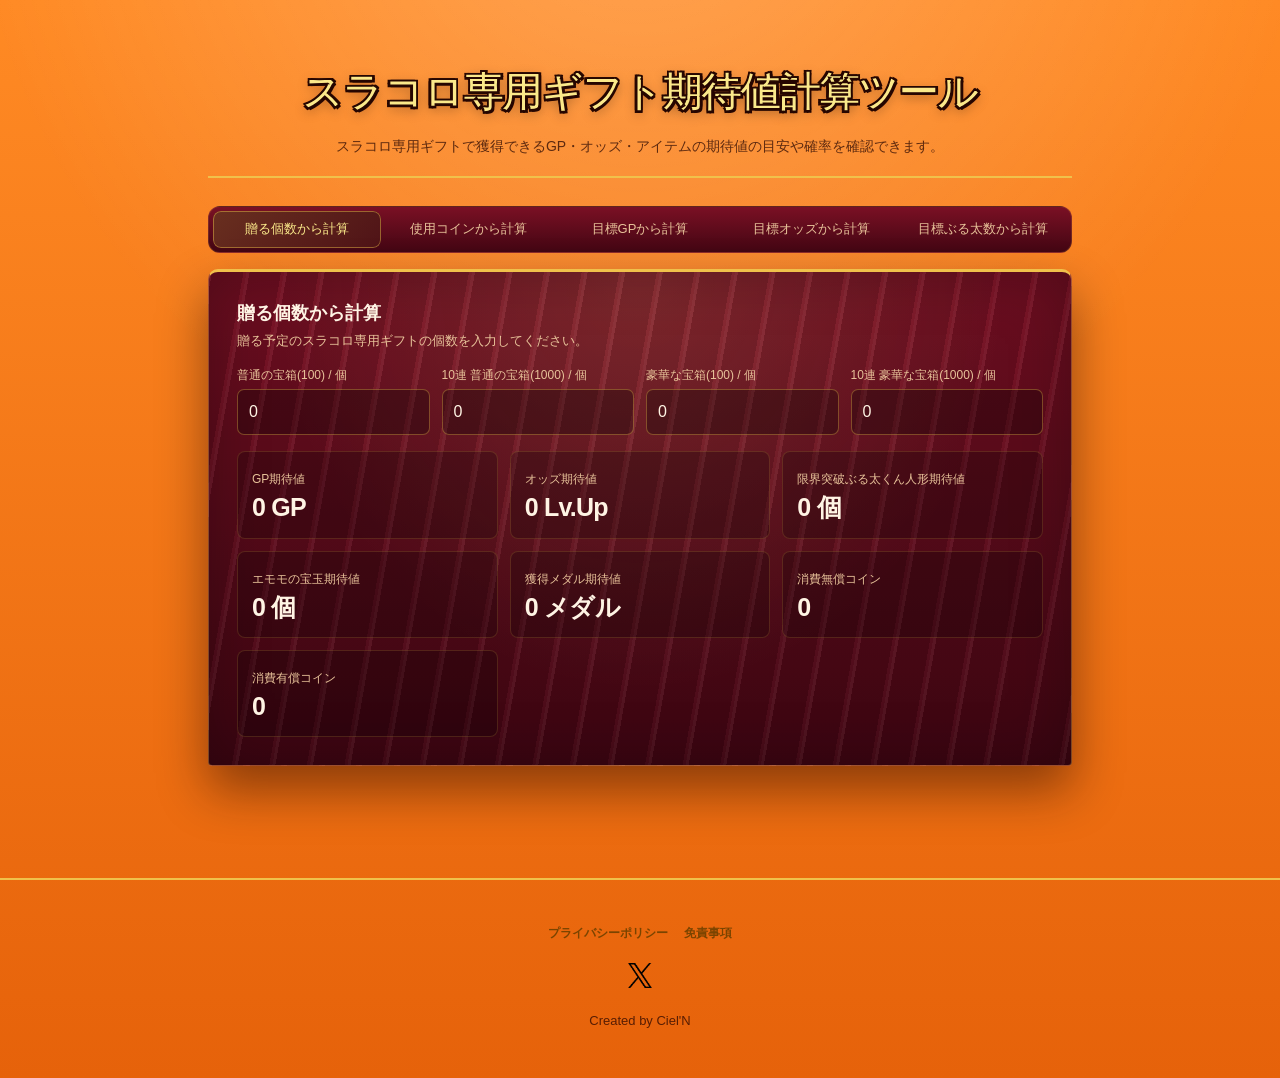
==== index.html @ bba898ba "フッターレイアウト調整" ====
<!doctype html>
<html lang="ja">
  <head>
    <!-- Google tag (gtag.js) -->
    <script async src="https://www.googletagmanager.com/gtag/js?id=G-BKD9T5BP9D"></script>
    <script>
      window.dataLayer = window.dataLayer || [];
      function gtag(){dataLayer.push(arguments);}
      gtag('js', new Date());

      gtag('config', 'G-BKD9T5BP9D');
    </script>

    <meta charset="utf-8">
    <meta name="viewport" content="width=device-width, initial-scale=1">
    <title>スラコロ専用ギフト期待値計算ツール</title>
    <!-- 検索用説明文 -->
    <meta name="description" content="配信アプリ「Mirrativ」でスラコロ専用ギフトの期待値を計算できる便利なツールです。">
    <!-- OGPタグ（SNSでシェアされたときの見た目用） -->
    <meta property="og:title" content="スラコロ専用ギフト期待値計算ツール">
    <meta property="og:description" content="スラコロ専用ギフトの期待値を簡単に確認！">
    <meta property="og:image" content="https://hack-w0r1d.github.io/mirrativ-surakoro-calculator/images/x-card.jpg">
    <meta property="og:url" content="https://hack-w0r1d.github.io/mirrativ-surakoro-calculator/">
    <meta property="og:type" content="website">
    <meta name="twitter:card" content="summary_large_image">
    <meta name="twitter:title" content="スラコロ専用ギフト期待値計算ツール">
    <meta name="twitter:description" content="スラコロ専用ギフトの期待値を簡単に確認！">
    <meta name="twitter:image" content="https://hack-w0r1d.github.io/mirrativ-surakoro-calculator/images/x-card.jpg">
    <link rel="icon" href="data:image/svg+xml,<svg xmlns=%22http://www.w3.org/2000/svg%22 viewBox=%220 0 100 100%22><text y=%22.9em%22 font-size=%2290%22>🎁</text></svg>">
    <link rel="stylesheet" href="style.css?v=1.1.2">
    <link rel="apple-touch-icon" sizes="192x192" href="apple-touch-icon.jpg">
  </head>
  <body>
    <main>
      <header>
        <h1>スラコロ専用ギフト<br class="sp-only">期待値計算ツール</h1>
        <p class="lead">スラコロ専用ギフトで獲得できるGP・オッズ・アイテムの期待値の目安や確率を確認できます。</p>
      </header>
      <!-- <p class="emomo-note">癒しのおばけシスター対応</p>
      <div class="emomo-bar" id="emomoBar">
        <span class="emomo-bar-label">エモモアイテムを設定する</span>
        <label class="emomo-switch">
          <input type="checkbox" id="emomoEnabled">
          <span class="emomo-switch-track"><span class="emomo-switch-thumb"></span></span>
          <span class="emomo-switch-state" id="emomoState">OFF</span>
        </label>
      </div>
      <div class="emomo-select" id="emomoSelect" hidden>
        <div class="field">
          <label for="emomoRarity">レア度</label>
          <select id="emomoRarity">
            <option value="">選択してください</option>
            <option value="star5">★5</option>
            <option value="star4">★4</option>
            <option value="star3">★3</option>
            <option value="star2">★2</option>
          </select>
        </div>
        <div class="field" id="emomoItemField" hidden>
          <label for="emomoItem">アイテム</label>
          <select id="emomoItem"></select>
        </div>
      </div> -->
      <div class="tabs" role="tablist" aria-label="計算メニュー">
        <button type="button" class="tab" id="tab-send" role="tab" aria-selected="true" aria-controls="panel-send" data-target="panel-send">贈る個数から計算</button>
        <button type="button" class="tab" id="tab-budget" role="tab" aria-selected="false" aria-controls="panel-budget" data-target="panel-budget" tabindex="-1">使用コインから計算</button>
        <button type="button" class="tab" id="tab-gp" role="tab" aria-selected="false" aria-controls="panel-gp" data-target="panel-gp" tabindex="-1">目標GPから計算</button>
        <button type="button" class="tab" id="tab-odds" role="tab" aria-selected="false" aria-controls="panel-odds" data-target="panel-odds" tabindex="-1">目標オッズから計算</button>
        <button type="button" class="tab" id="tab-item" role="tab" aria-selected="false" aria-controls="panel-item" data-target="panel-item" tabindex="-1">目標ぶる太数から計算</button>
      </div>
      <section class="card panel" id="panel-send" role="tabpanel" aria-labelledby="tab-send" tabindex="0">
        <h2>贈る個数から計算</h2>
        <p class="hint">贈る予定のスラコロ専用ギフトの個数を入力してください。</p>
        <div class="grid">
          <div>
            <label for="normalSingle">普通の宝箱(100) / 個</label>
            <input id="normalSingle" type="number" min="0" step="1" value="0">
          </div>
          <div>
            <label for="normalTen">10連 普通の宝箱(1000) / 個</label>
            <input id="normalTen" type="number" min="0" step="1" value="0">
          </div>
          <div>
            <label for="deluxeSingle">豪華な宝箱(100) / 個</label>
            <input id="deluxeSingle" type="number" min="0" step="1" value="0">
          </div>
          <div>
            <label for="deluxeTen">10連 豪華な宝箱(1000) / 個</label>
            <input id="deluxeTen" type="number" min="0" step="1" value="0">
          </div>
        </div>
        <div class="results">
          <div class="result is-highlight emomo-result" id="emomoResultSend" hidden>
            <span>選択したエモモアイテムが当たる確率</span>
            <b id="emomoProbSend">アイテムが選択されていません</b>
          </div>
          <div class="result">
            <span>GP期待値</span>
            <b id="gpResult">0 GP</b>
          </div>
          <div class="result">
            <span>オッズ期待値</span>
            <b id="oddsResult">0 Lv.Up</b>
          </div>
          <div class="result">
            <span>限界突破ぶる太くん人形期待値</span>
            <b id="dollResult">0 個</b>
          </div>
          <div class="result">
            <span>エモモの宝玉期待値</span>
            <b id="gemResult">0 個</b>
          </div>
          <div class="result">
            <span>獲得メダル期待値</span>
            <b id="medalResult">0 メダル</b>
          </div>
          <div class="result">
            <span>消費無償コイン</span>
            <b id="freeCoinsResult">0</b>
          </div>
          <div class="result">
            <span>消費有償コイン</span>
            <b id="paidCoinsResult">0</b>
          </div>
        </div>
      </section>
      <section class="card panel" id="panel-budget" role="tabpanel" aria-labelledby="tab-budget" tabindex="0" hidden>
        <h2>使用コインから計算</h2>
        <p class="hint">使用できる無償コイン・有償コインの上限額を入力してください。</p>
        <div class="grid two">
          <div>
            <label for="budgetFree">使用可能な無償コイン</label>
            <input id="budgetFree" type="number" min="0" step="1" value="0">
          </div>
          <div>
            <label for="budgetPaid">使用可能な有償コイン</label>
            <input id="budgetPaid" type="number" min="0" step="1" value="0">
          </div>
        </div>
        <div class="results">
          <div class="result is-highlight emomo-result" id="emomoResultBudget" hidden>
            <span>選択したエモモアイテムが当たる確率</span>
            <b id="emomoProbBudget">アイテムが選択されていません</b>
          </div>
          <div class="result">
            <span>GP期待値</span>
            <b id="budgetGpResult">0 GP</b>
          </div>
          <div class="result">
            <span>オッズ期待値</span>
            <b id="budgetOddsResult">0 Lv.Up</b>
          </div>
          <div class="result">
            <span>限界突破ぶる太くん人形期待値</span>
            <b id="budgetDollResult">0 個</b>
          </div>
          <div class="result">
            <span>エモモの宝玉期待値</span>
            <b id="budgetGemResult">0 個</b>
          </div>
          <div class="result">
            <span>獲得メダル期待値</span>
            <b id="budgetMedalResult">0 メダル</b>
          </div>
        </div>
        <table class="comparison">
          <thead>
            <tr>
              <th>ギフト</th>
              <th>贈る個数</th>
              <th>消費コイン</th>
            </tr>
          </thead>
          <tbody id="budgetComparison"></tbody>
        </table>
        <p class="note">
          ※ 有償コインは豪華な宝箱に使用する想定です。<br>
          ※ コインあたりの期待値が高いギフト（10連 普通の宝箱 &gt; 普通の宝箱 / 10連 豪華な宝箱 &gt; 豪華な宝箱）から優先して使い切る組み合わせを想定して表示しています。
        </p>
      </section>
      <section class="card panel" id="panel-gp" role="tabpanel" aria-labelledby="tab-gp" tabindex="0" hidden>
        <h2>目標GPから計算</h2>
        <p class="hint">目標のGPを貯めるために必要なギフト数の目安を計算します。</p>
        <div class="grid two">
          <div>
            <label for="gpTarget">目標GP / ポイント</label>
            <input id="gpTarget" type="number" min="0" step="1" value="0">
          </div>
          <div>
            <label for="gpStock">目標チャンスストック(500GP) / 個分</label>
            <input id="gpStock" type="number" min="0" step="1" value="0">
          </div>
          <div>
            <label for="gpCoinType">使用するコイン(種類)</label>
            <select id="gpCoinType">
              <option value="free">無償コイン</option>
              <option value="paid">有償コイン</option>
            </select>
          </div>
        </div>
        <div class="results">
          <div class="result is-highlight emomo-result" id="emomoResultGp" hidden>
            <span>選択したエモモアイテムが当たる確率</span>
            <b id="emomoProbGp">アイテムが選択されていません</b>
          </div>
          <div class="result is-highlight" id="gpNeedTenResult" hidden>
            <span id="gpNeedTenLabel">10連 普通の宝箱の個数の目安</span>
            <b id="gpNeedTen">0 個</b>
          </div>
          <div class="result is-highlight" id="gpNeedSingleResult" hidden>
            <span id="gpNeedSingleLabel">普通の宝箱の個数の目安</span>
            <b id="gpNeedSingle">0 個</b>
          </div>
          <div class="result">
            <span id="gpNeedCoinsLabel">コイン数の目安</span>
            <b id="gpNeedCoins">0 コイン(無償)</b>
          </div>
          <div class="result">
            <span>GP期待値</span>
            <b id="gpExpectedResult">0 GP</b>
          </div>
        </div>
        <table class="comparison">
          <thead>
            <tr>
              <th>ギフト</th>
              <th>必要個数の目安</th>
              <th>必要コイン</th>
            </tr>
          </thead>
          <tbody id="gpComparison"></tbody>
        </table>
        <p class="note">※ 確率に基づく期待値です。実際に貯まるGPは各種宝箱の中身によって前後するため、目標達成を保証する数値ではありません。</p>
      </section>
      <section class="card panel" id="panel-odds" role="tabpanel" aria-labelledby="tab-odds" tabindex="0" hidden>
        <h2>目標オッズから計算</h2>
        <p class="hint">目標のオッズLv.を上げるために必要なギフト数の目安を計算します。</p>
        <div class="grid two">
          <div>
            <label for="oddsTarget">目標オッズ / Lv.(ストック分も含む)</label>
            <input id="oddsTarget" type="number" min="0" step="1" value="0">
          </div>
          <div>
            <label for="oddsCoinType">使用するコイン(種類)</label>
            <select id="oddsCoinType">
              <option value="free">無償コイン</option>
              <option value="paid">有償コイン</option>
            </select>
          </div>
        </div>
        <div class="results">
          <div class="result is-highlight emomo-result" id="emomoResultOdds" hidden>
            <span>選択したエモモアイテムが当たる確率</span>
            <b id="emomoProbOdds">アイテムが選択されていません</b>
          </div>
          <div class="result is-highlight" id="oddsNeedTenResult" hidden>
            <span id="oddsNeedTenLabel">10連 普通の宝箱の個数の目安</span>
            <b id="oddsNeedTen">0 個</b>
          </div>
          <div class="result is-highlight" id="oddsNeedSingleResult" hidden>
            <span id="oddsNeedSingleLabel">普通の宝箱の個数の目安</span>
            <b id="oddsNeedSingle">0 個</b>
          </div>
          <div class="result">
            <span id="oddsNeedCoinsLabel">コイン数の目安</span>
            <b id="oddsNeedCoins">0 コイン(無償)</b>
          </div>
          <div class="result">
            <span>オッズ期待値</span>
            <b id="oddsExpectedResult">0 Lv.Up</b>
          </div>
        </div>
        <table class="comparison">
          <thead>
            <tr>
              <th>ギフト</th>
              <th>必要個数の目安</th>
              <th>必要コイン</th>
            </tr>
          </thead>
          <tbody id="oddsComparison"></tbody>
        </table>
        <p class="note">※ 確率に基づく期待値です。実際に上がるオッズは各種宝箱の中身によって前後するため、目標達成を保証する数値ではありません。</p>
      </section>
      <section class="card panel" id="panel-item" role="tabpanel" aria-labelledby="tab-item" tabindex="0" hidden>
        <h2>目標の限界突破ぶる太くん人形数から計算</h2>
        <p class="hint">目標の限界突破ぶる太くん人形の個数を獲得するために必要なギフト数の目安を計算します。</p>
        <div class="grid two">
          <div>
            <label for="dollTarget">目標の限界突破ぶる太くん人形数 / 個</label>
            <input id="dollTarget" type="number" min="0" step="1" value="0">
          </div>
          <div>
            <label for="dollCoinType">使用するコイン(種類)</label>
            <select id="dollCoinType">
              <option value="free">無償コイン</option>
              <option value="paid">有償コイン</option>
            </select>
          </div>
        </div>
        <div class="results">
          <div class="result is-highlight emomo-result" id="emomoResultDoll" hidden>
            <span>選択したエモモアイテムが当たる確率</span>
            <b id="emomoProbDoll">アイテムが選択されていません</b>
          </div>
          <div class="result is-highlight" id="dollNeedTenResult" hidden>
            <span id="dollNeedTenLabel">10連 普通の宝箱の個数の目安</span>
            <b id="dollNeedTen">0 個</b>
          </div>
          <div class="result is-highlight" id="dollNeedSingleResult" hidden>
            <span id="dollNeedSingleLabel">普通の宝箱の個数の目安</span>
            <b id="dollNeedSingle">0 個</b>
          </div>
          <div class="result">
            <span id="dollNeedCoinsLabel">コイン数の目安</span>
            <b id="dollNeedCoins">0 コイン(無償)</b>
          </div>
          <div class="result">
            <span>限界突破ぶる太くん人形期待値</span>
            <b id="dollExpectedResult">0 個</b>
          </div>
        </div>
        <table class="comparison">
          <thead>
            <tr>
              <th>ギフト</th>
              <th>必要個数の目安</th>
              <th>必要コイン</th>
            </tr>
          </thead>
          <tbody id="dollComparison"></tbody>
        </table>
        <p class="note">※ 確率に基づく期待値です。実際に獲得できる限界突破ぶる太くん人形の数は各種宝箱の中身によって前後するため、目標達成を保証する数値ではありません。</p>
      </section>
    </main>
    <footer class="site-footer">
      <div class="footer-inner">
        <p class="footer-links">
          <a href="privacy.html">プライバシーポリシー</a>
          <a href="disclaimer.html">免責事項</a>
        </p>
        <p class="footer-social">
          <a href="https://x.com/yu_cielkun" target="_blank" rel="noopener noreferrer" aria-label="X (旧Twitter)">
            <img id="x-logo" src="images/x-logo-black.png" alt="Xアカウント">
          </a>
        </p>
        <p class="footer-credit">Created by Ciel'N</p>
      </div>
    </footer>
  <script src="script.js?v=1.1.2"></script>
  </body>
</html>
---- style.css ----
:root {
  --bg: #ff8a24;
  --bg-deep: #e6620a;
  --curtain: #7a1024;
  --curtain-deep: #430613;
  --surface-hover: #8a1830;
  --text: #fff4e4;
  --muted: #e8c39a;
  --line: rgba(240, 193, 75, .35);
  --line-subtle: rgba(240, 193, 75, .16);
  --gold: #f0c14b;
  --gold-soft: #ffe9a8;
  --title-color: #fbe98a;
  --ink: #260600;
  --ink-muted: rgba(38, 6, 0, .74);
  --link-ink: #7a4400;
  --emomo-purple: #c77dff;
  --emomo-purple-deep: #6a3fb5;
  --emomo-mist-a: rgba(196, 168, 240, .55);
  --emomo-mist-b: rgba(216, 190, 250, .45);
  --emomo-panel-bg: rgba(255, 255, 255, .92);
  --emomo-panel-border: rgba(180, 140, 220, .4);
  --emomo-ink: #4a3a66;
  --emomo-ink-muted: #7a6a96;
}

* {
  box-sizing: border-box;
}

html {
  background: black;
}

body {
  margin: 0;
  background:
    radial-gradient(circle at 50% -15%, rgba(255, 255, 255, .22), transparent 42rem),
    linear-gradient(180deg, var(--bg) 0%, var(--bg-deep) 100%);
  color: var(--text);
  font-family: -apple-system, BlinkMacSystemFont, "Hiragino Kaku Gothic ProN", "Noto Sans JP", sans-serif;
  line-height: 1.5;
}

main {
  max-width: 900px;
  margin: auto;
  padding: 48px 18px 64px;
}

.back-link {
  display: block;
  width: fit-content;
  margin: 20px 20px 0 auto;
  color: var(--curtain-deep);
  font-size: 13px;
  text-decoration: none;
}

.back-link:hover {
  text-decoration: underline;
}

header {
  padding-top: 14px;
  padding-bottom: 18px;
  margin-bottom: 28px;
  text-align: center;
  border-bottom: 2px solid var(--gold);
}

h1 {
  margin: 0 0 12px;
  font-size: clamp(28px, 5.5vw, 40px);
  font-weight: 800;
  letter-spacing: -.02em;
  color: var(--title-color);
  text-shadow:
    -1.5px -1.5px 0 var(--ink),
    1.5px -1.5px 0 var(--ink),
    -1.5px 1.5px 0 var(--ink),
    1.5px 1.5px 0 var(--ink),
    0 4px 12px rgba(0, 0, 0, .35);
  -webkit-text-stroke: 1.5px var(--ink);
}

h1.page-title {
  color: var(--title-color);
}

h2 {
  margin: 0 0 4px;
  font-size: 18px;
}

.hint,
.note,
label {
  color: var(--muted);
}

.hint {
  margin: 0 0 16px;
  font-size: 13px;
}

.note {
  margin: 16px 0 0;
  font-size: 12px;
}

.lead {
  display: inline-block;
  max-width: calc(100vw - 64px);
  margin: 0;
  color: var(--ink-muted);
  font-size: 14px;
  text-align: left;
}

.lead a {
  color: var(--link-ink);
  font-weight: 600;
}

.emomo-note {
  display: block;
  width: fit-content;
  margin: 16px 0 0 10px;
  padding: 3px 8px;
  background: linear-gradient(135deg, var(--emomo-purple), var(--emomo-purple-deep));
  border-radius: 999px;
  color: #fff;
  font-size: 11px;
  font-weight: 700;
  letter-spacing: .02em;
}

.emomo-bar {
  display: flex;
  align-items: center;
  gap: 10px;
  padding: 10px 14px;
  margin-top: 8px;
  background:
    radial-gradient(circle at 15% 20%, var(--emomo-mist-a), transparent 60%),
    radial-gradient(circle at 85% 15%, var(--emomo-mist-b), transparent 65%),
    var(--emomo-panel-bg);
  border: 1px solid var(--emomo-panel-border);
  border-radius: 12px;
  transition: border-color .2s, box-shadow .2s;
}

.emomo-bar.is-active {
  border-color: rgba(180, 140, 220, .7);
  box-shadow: 0 0 24px rgba(150, 90, 220, .2);
}

.emomo-bar-label {
  flex: 1;
  font-size: 13px;
  font-weight: 600;
  color: var(--emomo-ink);
}

.emomo-switch {
  position: relative;
  display: flex;
  align-items: center;
  gap: 8px;
  cursor: pointer;
}

.emomo-switch input {
  position: absolute;
  width: 1px;
  height: 1px;
  overflow: hidden;
  opacity: 0;
}

.emomo-switch-track {
  position: relative;
  width: 40px;
  height: 22px;
  background: #ffffff;
  border: 1px solid var(--emomo-panel-border);
  border-radius: 999px;
  transition: background .2s, border-color .2s;
}

.emomo-switch-thumb {
  position: absolute;
  top: 2px;
  left: 2px;
  width: 16px;
  height: 16px;
  background: #b0a0c8;
  border-radius: 50%;
  transition: transform .2s, background .2s;
}

.emomo-switch input:checked + .emomo-switch-track {
  background: linear-gradient(135deg, var(--emomo-purple), var(--emomo-purple-deep));
  border-color: transparent;
}

.emomo-switch input:checked + .emomo-switch-track .emomo-switch-thumb {
  background: #fff;
  transform: translateX(18px);
}

.emomo-switch input:focus-visible + .emomo-switch-track {
  box-shadow: 0 0 0 3px rgba(150, 90, 220, .3);
}

.emomo-switch-state {
  min-width: 28px;
  color: var(--emomo-ink-muted);
  font-size: 12px;
  font-weight: 700;
}

.emomo-bar.is-active .emomo-switch-state {
  color: var(--emomo-purple-deep);
}

.emomo-select {
  display: grid;
  grid-template-columns: repeat(2, 1fr);
  gap: 12px;
  padding: 14px;
  margin-top: 8px;
  background:
    radial-gradient(circle at 20% 20%, var(--emomo-mist-a), transparent 55%),
    radial-gradient(circle at 80% 80%, var(--emomo-mist-b), transparent 55%),
    var(--emomo-panel-bg);
  border: 1px solid var(--emomo-panel-border);
  border-radius: 12px;
}

.emomo-select[hidden] {
  display: none;
}

.emomo-select .field[hidden] {
  display: none;
}

.emomo-select label {
  display: block;
  margin-bottom: 5px;
  color: var(--emomo-ink-muted);
  font-size: 12px;
}

.emomo-select select {
  width: 100%;
  padding: 10px 11px;
  background: #ffffff;
  border: 1px solid var(--emomo-panel-border);
  border-radius: 7px;
  color: var(--emomo-ink);
  font: inherit;
  font-size: 16px;
}

.emomo-select select:disabled {
  color: var(--emomo-ink);
  background: #f4eefb;
  opacity: 1;
}

.tabs {
  display: flex;
  gap: 4px;
  padding: 4px;
  margin-top: 16px;
  background: linear-gradient(180deg, var(--curtain) 0%, var(--curtain-deep) 100%);
  border: 1px solid var(--line-subtle);
  border-radius: 12px;
}

.tab {
  flex: 1 1 0;
  padding: 10px 8px;
  background: transparent;
  border: none;
  border-radius: 8px;
  appearance: none;
  color: var(--muted);
  font: inherit;
  font-size: 13px;
  font-weight: 500;
  line-height: 1.3;
  text-align: center;
  cursor: pointer;
  transition: background .2s, color .2s;
}

.tab:hover {
  color: var(--text);
  background: var(--surface-hover);
}

.tab:focus-visible {
  outline: none;
  box-shadow: 0 0 0 3px rgba(240, 193, 75, .3);
}

.tab[aria-selected="true"] {
  color: var(--title-color);
  background: linear-gradient(135deg, rgba(240, 193, 75, .22), rgba(240, 193, 75, .07)), var(--curtain-deep);
  box-shadow: inset 0 0 0 1px rgba(240, 193, 75, .45);
}

.panel[hidden] {
  display: none;
}

.card {
  position: relative;
  padding: clamp(18px, 4vw, 28px);
  margin-top: 16px;
  background:
    repeating-linear-gradient(
      100deg,
      rgba(255, 255, 255, .05) 0px,
      rgba(255, 255, 255, .05) 3px,
      rgba(0, 0, 0, .12) 3px,
      rgba(0, 0, 0, .12) 34px,
      rgba(255, 255, 255, .02) 34px,
      rgba(255, 255, 255, .02) 37px
    ),
    radial-gradient(ellipse at top, rgba(255, 200, 130, .16), transparent 60%),
    linear-gradient(180deg, var(--curtain) 0%, var(--curtain-deep) 100%);
  border: 1px solid var(--line);
  border-top: 3px solid var(--gold);
  border-radius: 10px 10px 4px 4px;
  box-shadow: 0 24px 50px rgba(20, 2, 2, .45), inset 0 0 60px rgba(0, 0, 0, .25);
}

.grid {
  display: grid;
  grid-template-columns: repeat(4, 1fr);
  gap: 12px;
}

.grid.two {
  grid-template-columns: repeat(2, 1fr);
}

label {
  display: block;
  margin-bottom: 5px;
  font-size: 12px;
}

input,
select {
  width: 100%;
  padding: 10px 11px;
  appearance: none;
  background: rgba(0, 0, 0, .28);
  border: 1px solid var(--line);
  border-radius: 7px;
  color: var(--text);
  font: inherit;
  font-size: 16px;
  transition: border-color .2s, box-shadow .2s, background .2s;
}

input:hover,
select:hover {
  background: rgba(0, 0, 0, .18);
  border-color: var(--gold);
}

input:focus,
select:focus {
  outline: none;
  border-color: var(--gold);
  box-shadow: 0 0 0 3px rgba(240, 193, 75, .25);
}

/* PCでは非表示 */
.sp-only {
  display: none;
}

.results {
  display: grid;
  grid-template-columns: repeat(3, 1fr);
  gap: 12px;
  margin-top: 16px;
}

.result {
  padding: 14px;
  background: rgba(0, 0, 0, .22);
  border: 1px solid var(--line-subtle);
  border-radius: 8px;
}

.result.is-highlight {
  border-color: rgba(240, 193, 75, .45);
  background: linear-gradient(135deg, rgba(240, 193, 75, .18), rgba(240, 193, 75, .05)), rgba(0, 0, 0, .22);
}

.result b {
  display: block;
  margin-top: 2px;
  font-size: 25px;
  line-height: 1.25;
  letter-spacing: -.03em;
  color: var(--text);
}

.result.is-highlight b {
  color: transparent;
  background: linear-gradient(100deg, var(--gold-soft), var(--gold));
  background-clip: text;
  -webkit-background-clip: text;
}

.result.is-highlight.emomo-result {
  border-color: rgba(180, 140, 220, .55);
  background:
    radial-gradient(circle at 15% 20%, var(--emomo-mist-a), transparent 60%),
    radial-gradient(circle at 85% 15%, var(--emomo-mist-b), transparent 65%),
    rgba(0, 0, 0, .22);
}

.result.is-highlight.emomo-result b {
  color: transparent;
  background: linear-gradient(100deg, var(--emomo-mist-b), var(--emomo-purple));
  background-clip: text;
  -webkit-background-clip: text;
}

.result span {
  color: var(--muted);
  font-size: 12px;
}

.comparison {
  width: 100%;
  margin-top: 14px;
  border-collapse: collapse;
  font-size: 13px;
}

.comparison th,
.comparison td {
  padding: 10px 7px;
  text-align: right;
  border-bottom: 1px solid var(--line-subtle);
}

.comparison th {
  color: var(--muted);
  font-weight: 500;
  font-size: 12px;
}

.comparison th:first-child,
.comparison td:first-child {
  text-align: left;
}

.comparison tbody tr:hover {
  background: rgba(255, 255, 255, .05);
}

.comparison tbody tr.is-selected {
  background: rgba(240, 193, 75, .16);
}

.comparison tbody tr.is-selected td {
  color: var(--gold-soft);
  border-bottom-color: rgba(240, 193, 75, .4);
}

.comparison tbody tr.is-selected td:first-child {
  color: var(--gold);
  font-weight: 700;
}

.site-footer {
  margin-top: 48px;
  border-top: 2px solid var(--gold);
}

.footer-inner {
  width: min(900px, calc(100% - 36px));
  margin: 0 auto;
  padding: 28px 0 40px;
}

.footer-credit {
  margin: 0 0 8px;
  color: var(--ink-muted);
  font-size: 13px;
  text-align: center;
}

#x-logo {
  width: 24px;
}

.footer-social {
  margin: 16px 0;
  padding-top: 5px;
  text-align: center;
}

.footer-links {
  display: flex;
  justify-content: center;
  gap: 16px;
}

.footer-links a {
  color: var(--link-ink);
  font-size: 12px;
  font-weight: 600;
  text-decoration: none;
}

.footer-links a:hover {
  text-decoration: underline;
}

.privacy-content {
  color: var(--muted);
  font-size: 12px;
  line-height: 1.75;
}

.card.privacy-content {
  background: linear-gradient(180deg, var(--curtain) 0%, var(--curtain-deep) 100%);
}

.privacy-content p {
  margin: 0 0 12px;
}

.privacy-content h2 {
  margin: 18px 0 4px;
  color: var(--text);
  font-size: 13px;
}

.privacy-content a {
  color: var(--gold-soft);
}

.privacy-updated {
  margin-bottom: 0 !important;
  color: var(--muted);
}

@media (max-width: 650px) {
  main {
    padding-top: 32px;
  }

  .sp-only {
    display: block;
  }

  .grid {
    grid-template-columns: repeat(2, 1fr);
  }

  .results {
    grid-template-columns: 1fr;
  }

  .tabs {
    flex-wrap: wrap;
  }

  .tab {
    flex: 1 1 calc(50% - 4px);
  }
}

@media (max-width: 420px) {
  .grid.two,
  .emomo-select {
    grid-template-columns: 1fr;
  }

  main {
    padding: 24px 12px 40px;
  }
}
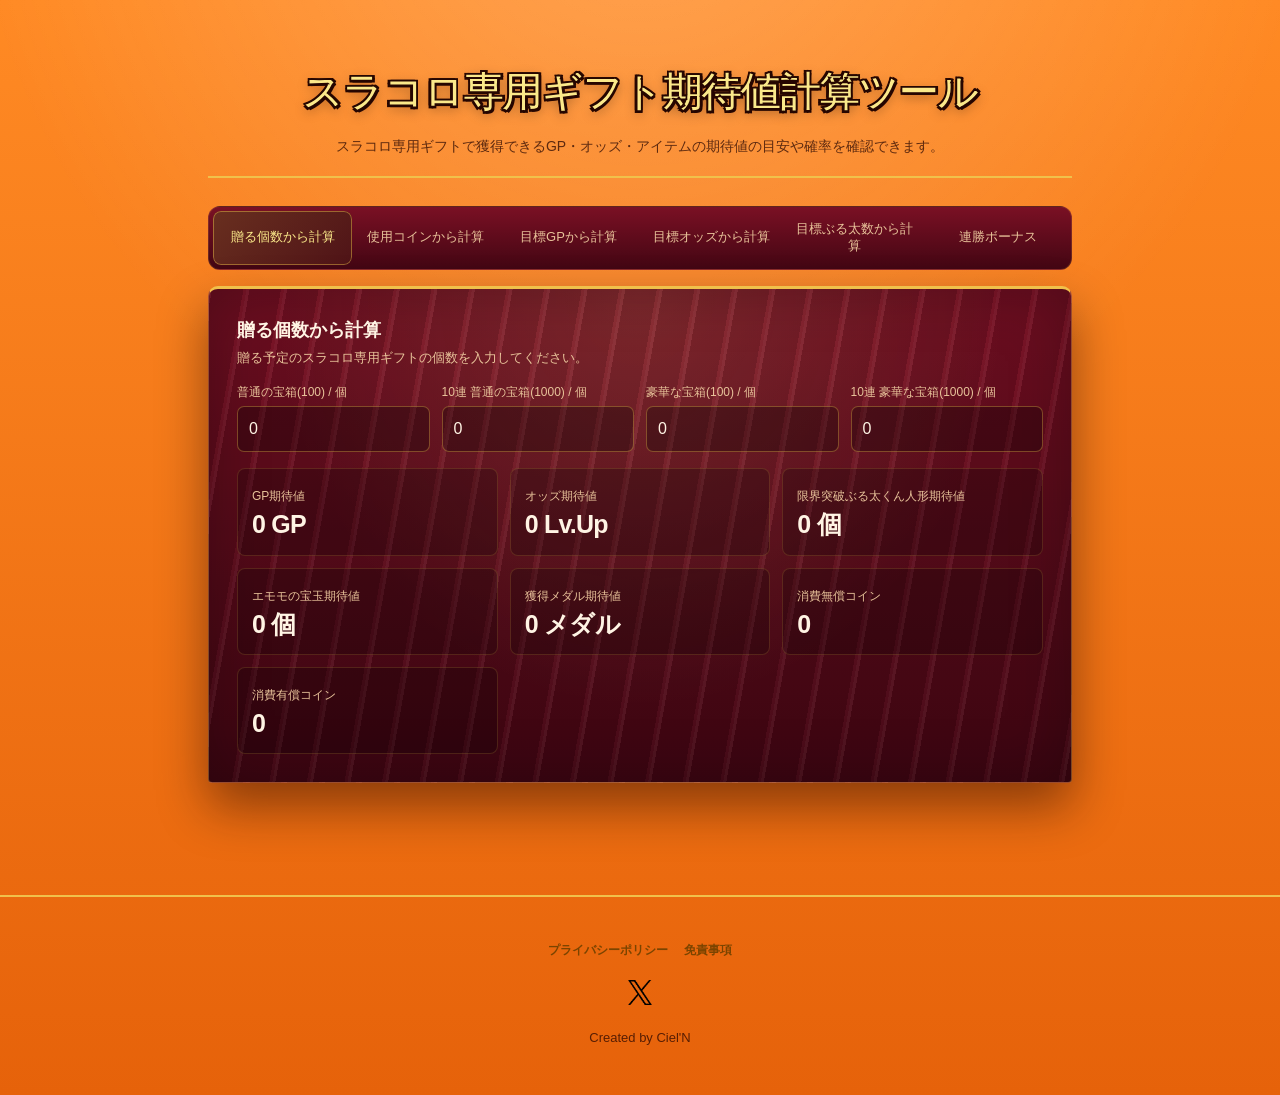
==== commit 8e82b8ec: "「連勝ボーナス」タブを追加" ====
--- a/index.html
+++ b/index.html
@@ -27,7 +27,7 @@
     <meta name="twitter:description" content="スラコロ専用ギフトの期待値を簡単に確認！">
     <meta name="twitter:image" content="https://hack-w0r1d.github.io/mirrativ-surakoro-calculator/images/x-card.jpg">
     <link rel="icon" href="data:image/svg+xml,<svg xmlns=%22http://www.w3.org/2000/svg%22 viewBox=%220 0 100 100%22><text y=%22.9em%22 font-size=%2290%22>🎁</text></svg>">
-    <link rel="stylesheet" href="style.css?v=1.1.2">
+    <link rel="stylesheet" href="style.css?v=1.2.0">
     <link rel="apple-touch-icon" sizes="192x192" href="apple-touch-icon.jpg">
   </head>
   <body>
@@ -67,6 +67,7 @@
         <button type="button" class="tab" id="tab-gp" role="tab" aria-selected="false" aria-controls="panel-gp" data-target="panel-gp" tabindex="-1">目標GPから計算</button>
         <button type="button" class="tab" id="tab-odds" role="tab" aria-selected="false" aria-controls="panel-odds" data-target="panel-odds" tabindex="-1">目標オッズから計算</button>
         <button type="button" class="tab" id="tab-item" role="tab" aria-selected="false" aria-controls="panel-item" data-target="panel-item" tabindex="-1">目標ぶる太数から計算</button>
+        <button type="button" class="tab" id="tab-streak" role="tab" aria-selected="false" aria-controls="panel-streak" data-target="panel-streak" tabindex="-1">連勝ボーナス</button>
       </div>
       <section class="card panel" id="panel-send" role="tabpanel" aria-labelledby="tab-send" tabindex="0">
         <h2>贈る個数から計算</h2>
@@ -331,6 +332,31 @@
           <tbody id="dollComparison"></tbody>
         </table>
         <p class="note">※ 確率に基づく期待値です。実際に獲得できる限界突破ぶる太くん人形の数は各種宝箱の中身によって前後するため、目標達成を保証する数値ではありません。</p>
+      </section>
+      <section class="card panel" id="panel-streak" role="tabpanel" aria-labelledby="tab-streak" tabindex="0" hidden>
+        <h2>連勝ボーナス</h2>
+        <p class="hint">チャンスモードに突入する(合計GPが500GPを超える)ために必要な連勝数を計算します。</p>
+        <div class="grid two">
+          <div>
+            <label for="streakCurrentGp">現在のGP</label>
+            <input id="streakCurrentGp" type="number" min="0" max="499" step="1" value="0">
+          </div>
+          <div>
+            <label for="streakMaxToday">本日の最大連勝数</label>
+            <input id="streakMaxToday" type="number" min="0" step="1" value="0">
+          </div>
+        </div>
+        <div class="results">
+          <div class="result is-highlight" id="streakNeedResult">
+            <span>チャンスモード突入までに必要な連勝数</span>
+            <b id="streakNeed">7 連勝</b>
+          </div>
+        </div>
+        <p class="note">
+          ※ 最大連勝数は00:00にリセットされます<br>
+          ※ 同時に複数のユーザーが最大連勝数を更新した場合、【BET額】と【BETまでのスピード】が最も上位のユーザー1人だけが選ばれます<br>
+          ※ 10連勝までGPを獲得できます
+        </p>
       </section>
     </main>
     <footer class="site-footer">
@@ -347,6 +373,6 @@
         <p class="footer-credit">Created by Ciel'N</p>
       </div>
     </footer>
-  <script src="script.js?v=1.1.2"></script>
+  <script src="script.js?v=1.2.0"></script>
   </body>
 </html>
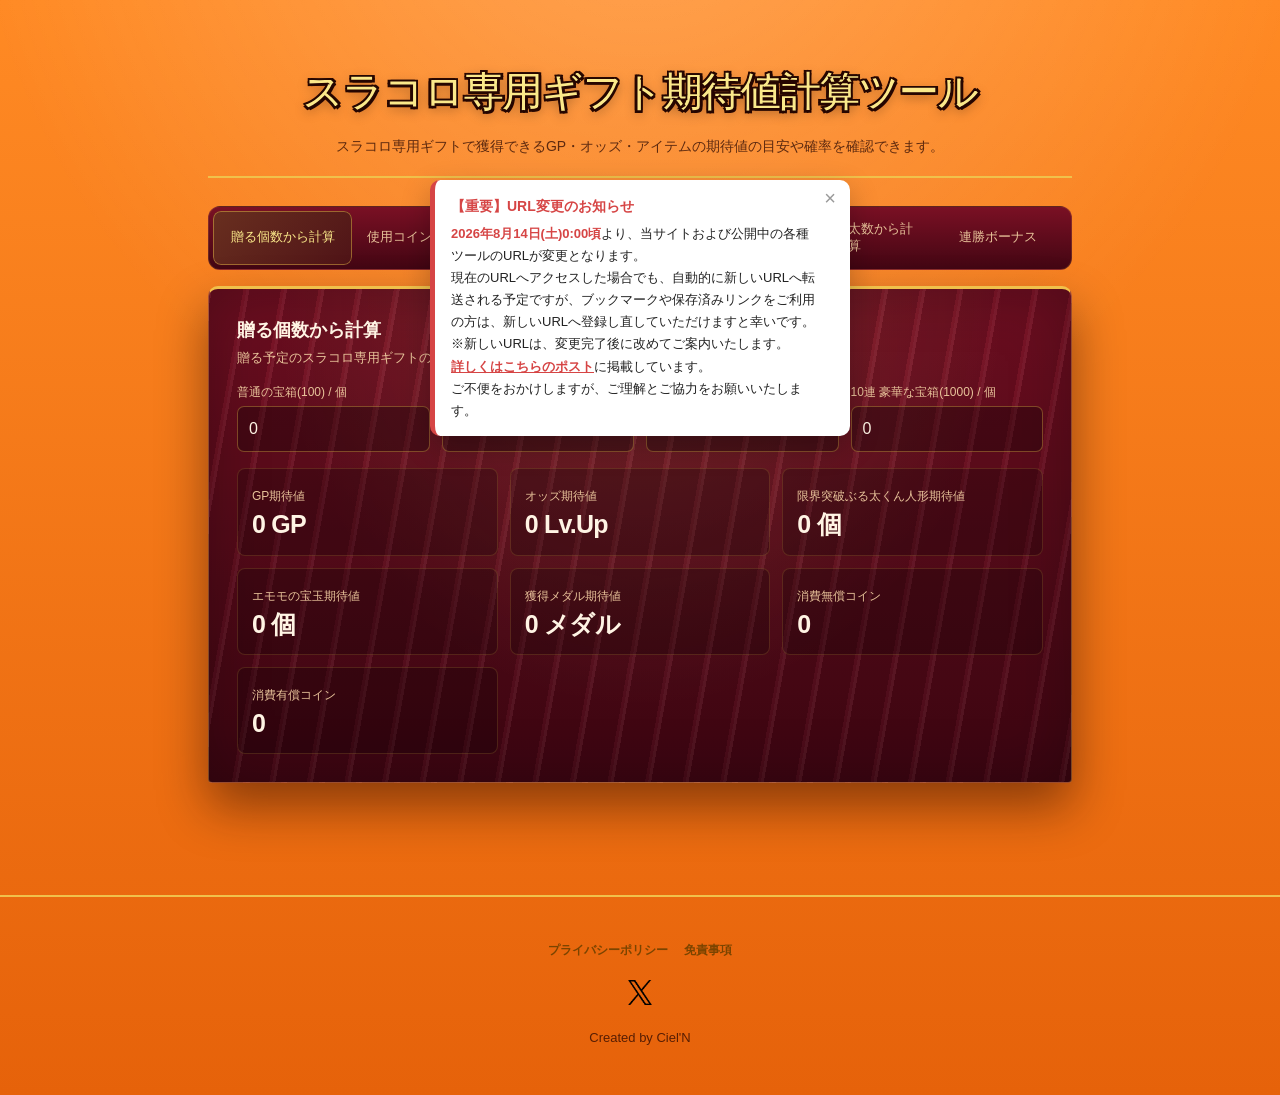
==== commit 5154c266: "URL変更のお知らせ" ====
--- a/index.html
+++ b/index.html
@@ -27,7 +27,7 @@
     <meta name="twitter:description" content="スラコロ専用ギフトの期待値を簡単に確認！">
     <meta name="twitter:image" content="https://hack-w0r1d.github.io/mirrativ-surakoro-calculator/images/x-card.jpg">
     <link rel="icon" href="data:image/svg+xml,<svg xmlns=%22http://www.w3.org/2000/svg%22 viewBox=%220 0 100 100%22><text y=%22.9em%22 font-size=%2290%22>🎁</text></svg>">
-    <link rel="stylesheet" href="style.css?v=1.2.0">
+    <link rel="stylesheet" href="style.css?v=1.3.0">
     <link rel="apple-touch-icon" sizes="192x192" href="apple-touch-icon.jpg">
   </head>
   <body>
@@ -352,6 +352,24 @@
             <b id="streakNeed">7 連勝</b>
           </div>
         </div>
+        <table class="comparison is-centered">
+          <thead>
+            <tr>
+              <th>連勝数</th>
+              <th>獲得GP</th>
+            </tr>
+          </thead>
+          <tbody id="streakBonusTable">
+            <tr data-streak="3" class="is-selected"><td>3連勝</td><td>20 GP</td></tr>
+            <tr data-streak="4" class="is-selected"><td>4連勝</td><td>40 GP</td></tr>
+            <tr data-streak="5" class="is-selected"><td>5連勝</td><td>80 GP</td></tr>
+            <tr data-streak="6" class="is-selected"><td>6連勝</td><td>140 GP</td></tr>
+            <tr data-streak="7" class="is-selected"><td>7連勝</td><td>220 GP</td></tr>
+            <tr data-streak="8"><td>8連勝</td><td>500 GP</td></tr>
+            <tr data-streak="9"><td>9連勝</td><td>500 GP</td></tr>
+            <tr data-streak="10"><td>10連勝</td><td>500 GP</td></tr>
+          </tbody>
+        </table>
         <p class="note">
           ※ 最大連勝数は00:00にリセットされます<br>
           ※ 同時に複数のユーザーが最大連勝数を更新した場合、【BET額】と【BETまでのスピード】が最も上位のユーザー1人だけが選ばれます<br>
@@ -373,6 +391,7 @@
         <p class="footer-credit">Created by Ciel'N</p>
       </div>
     </footer>
-  <script src="script.js?v=1.2.0"></script>
+  <script src="script.js?v=1.3.0"></script>
+  <script src="url-change-notice.js"></script>
   </body>
 </html>
--- a/style.css
+++ b/style.css
@@ -468,6 +468,22 @@
   text-align: left;
 }
 
+.comparison.is-centered {
+  margin-top: 20px;
+}
+
+.comparison.is-centered th,
+.comparison.is-centered td {
+  text-align: center;
+}
+
+.comparison.is-centered thead th {
+  background: rgba(240, 193, 75, .16);
+  color: var(--gold);
+  font-weight: 700;
+  border-bottom-color: rgba(240, 193, 75, .4);
+}
+
 .comparison tbody tr:hover {
   background: rgba(255, 255, 255, .05);
 }
@@ -484,6 +500,11 @@
 .comparison tbody tr.is-selected td:first-child {
   color: var(--gold);
   font-weight: 700;
+}
+
+.comparison.is-centered tbody tr.is-selected td:first-child {
+  color: var(--gold-soft);
+  font-weight: normal;
 }
 
 .site-footer {
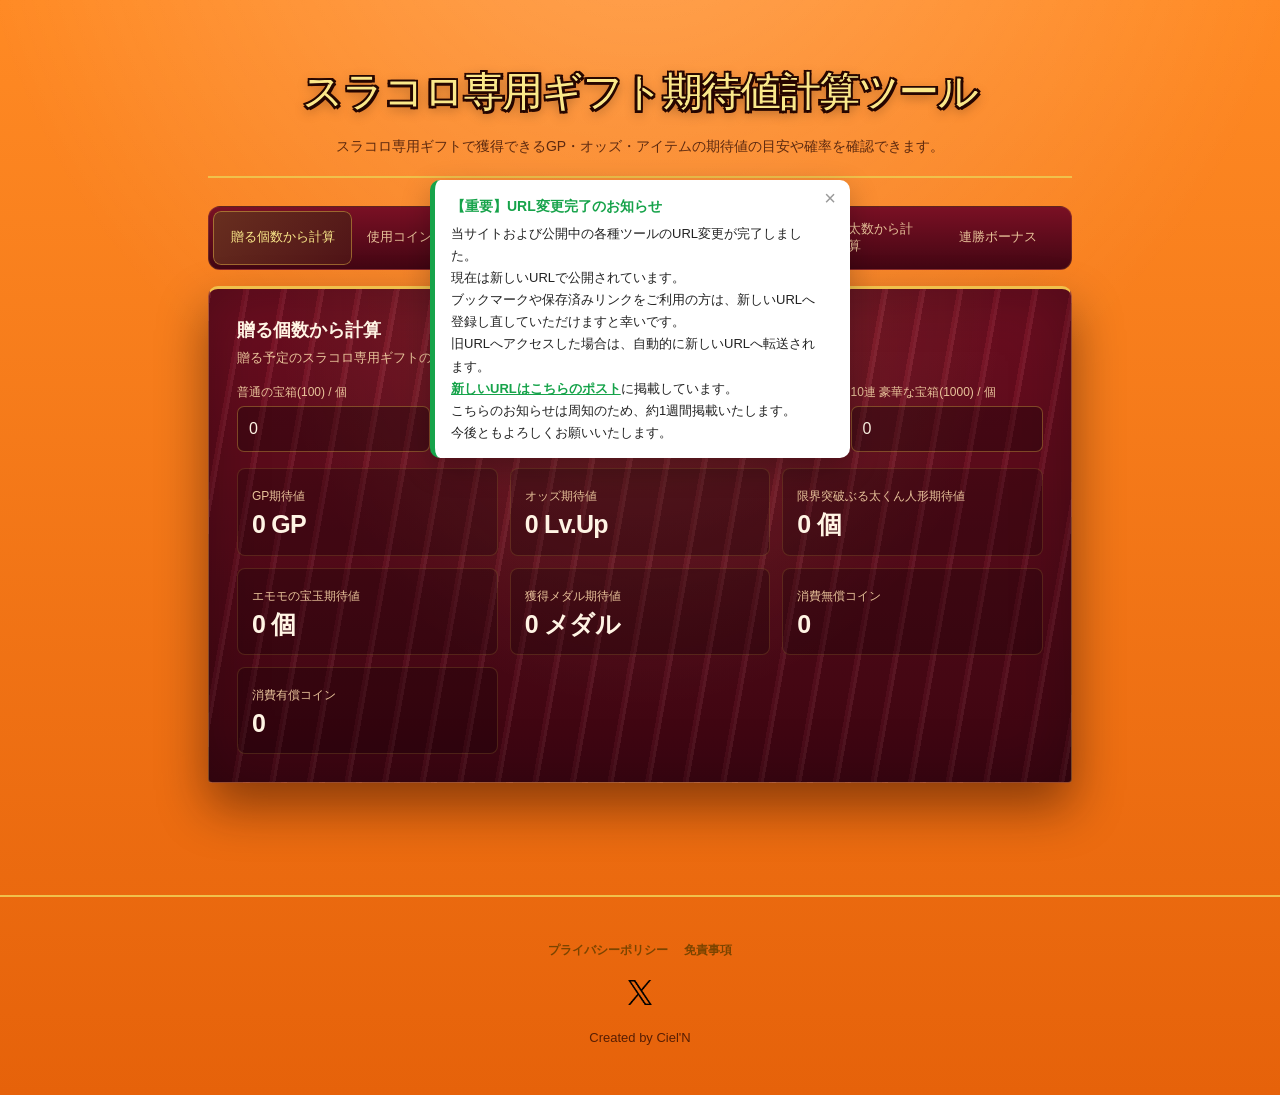
==== commit 5f1f1759: "URL変更完了のお知らせ" ====
--- a/index.html
+++ b/index.html
@@ -19,13 +19,13 @@
     <!-- OGPタグ（SNSでシェアされたときの見た目用） -->
     <meta property="og:title" content="スラコロ専用ギフト期待値計算ツール">
     <meta property="og:description" content="スラコロ専用ギフトの期待値を簡単に確認！">
-    <meta property="og:image" content="https://hack-w0r1d.github.io/mirrativ-surakoro-calculator/images/x-card.jpg">
-    <meta property="og:url" content="https://hack-w0r1d.github.io/mirrativ-surakoro-calculator/">
+    <meta property="og:image" content="https://slakolo-calc.cieln.com/images/x-card.jpg">
+    <meta property="og:url" content="https://slakolo-calc.cieln.com/">
     <meta property="og:type" content="website">
     <meta name="twitter:card" content="summary_large_image">
     <meta name="twitter:title" content="スラコロ専用ギフト期待値計算ツール">
     <meta name="twitter:description" content="スラコロ専用ギフトの期待値を簡単に確認！">
-    <meta name="twitter:image" content="https://hack-w0r1d.github.io/mirrativ-surakoro-calculator/images/x-card.jpg">
+    <meta name="twitter:image" content="https://slakolo-calc.cieln.com/images/x-card.jpg">
     <link rel="icon" href="data:image/svg+xml,<svg xmlns=%22http://www.w3.org/2000/svg%22 viewBox=%220 0 100 100%22><text y=%22.9em%22 font-size=%2290%22>🎁</text></svg>">
     <link rel="stylesheet" href="style.css?v=1.3.0">
     <link rel="apple-touch-icon" sizes="192x192" href="apple-touch-icon.jpg">
@@ -392,6 +392,6 @@
       </div>
     </footer>
   <script src="script.js?v=1.3.0"></script>
-  <script src="url-change-notice.js"></script>
+  <script src="url-change-notice.js?v=0.0.0"></script>
   </body>
 </html>
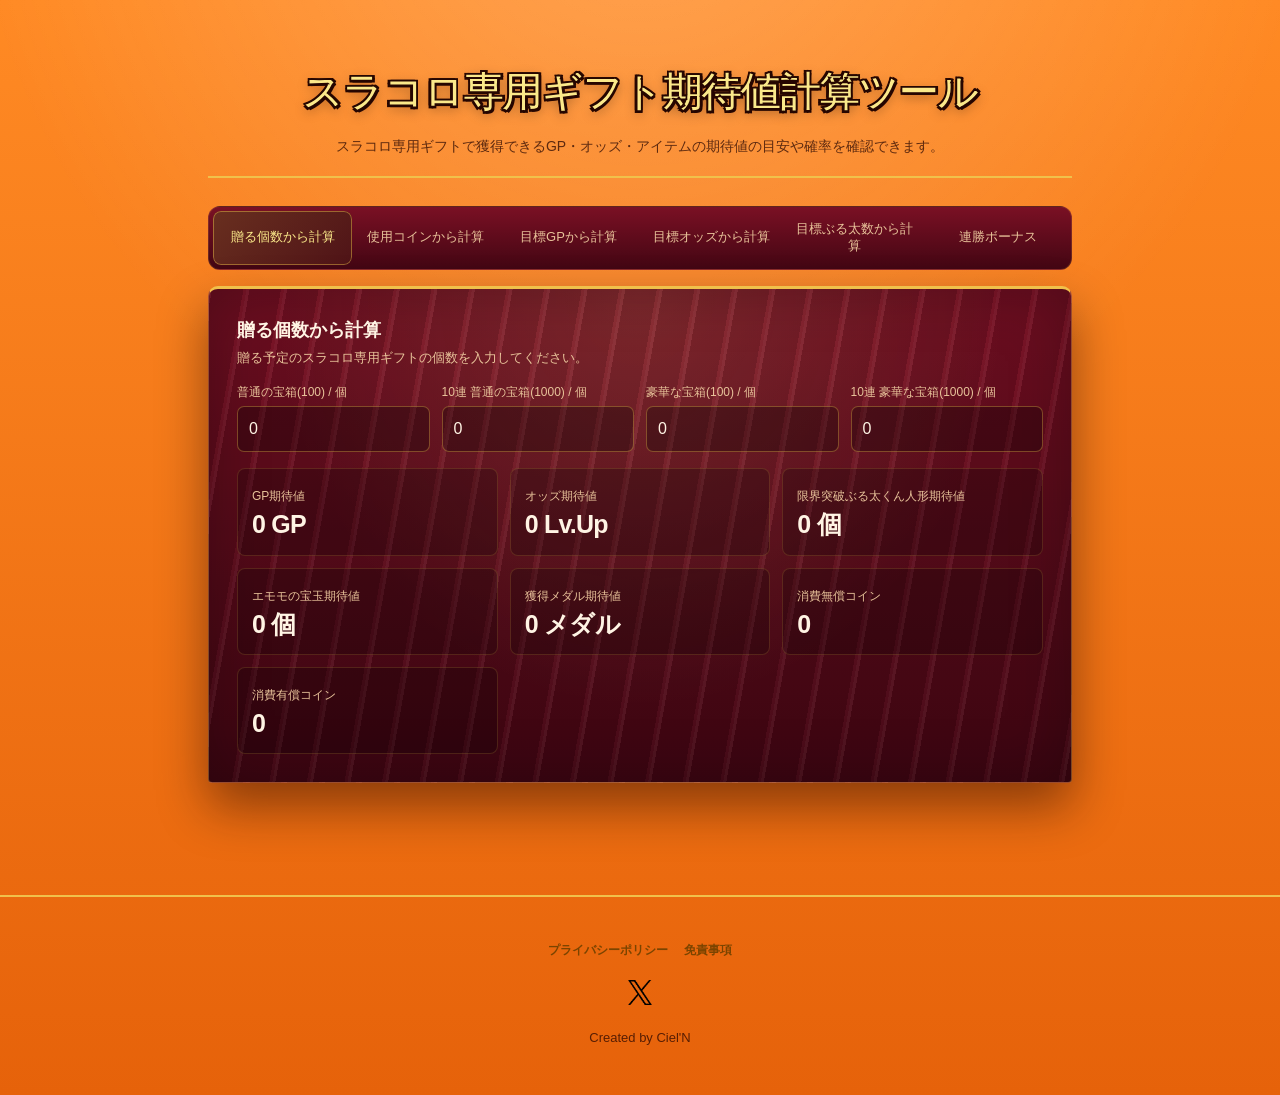
==== commit 71807ffc: "URL変更のお知らせの削除" ====
--- a/index.html
+++ b/index.html
@@ -392,6 +392,5 @@
       </div>
     </footer>
   <script src="script.js?v=1.3.0"></script>
-  <script src="url-change-notice.js?v=0.0.0"></script>
   </body>
 </html>
